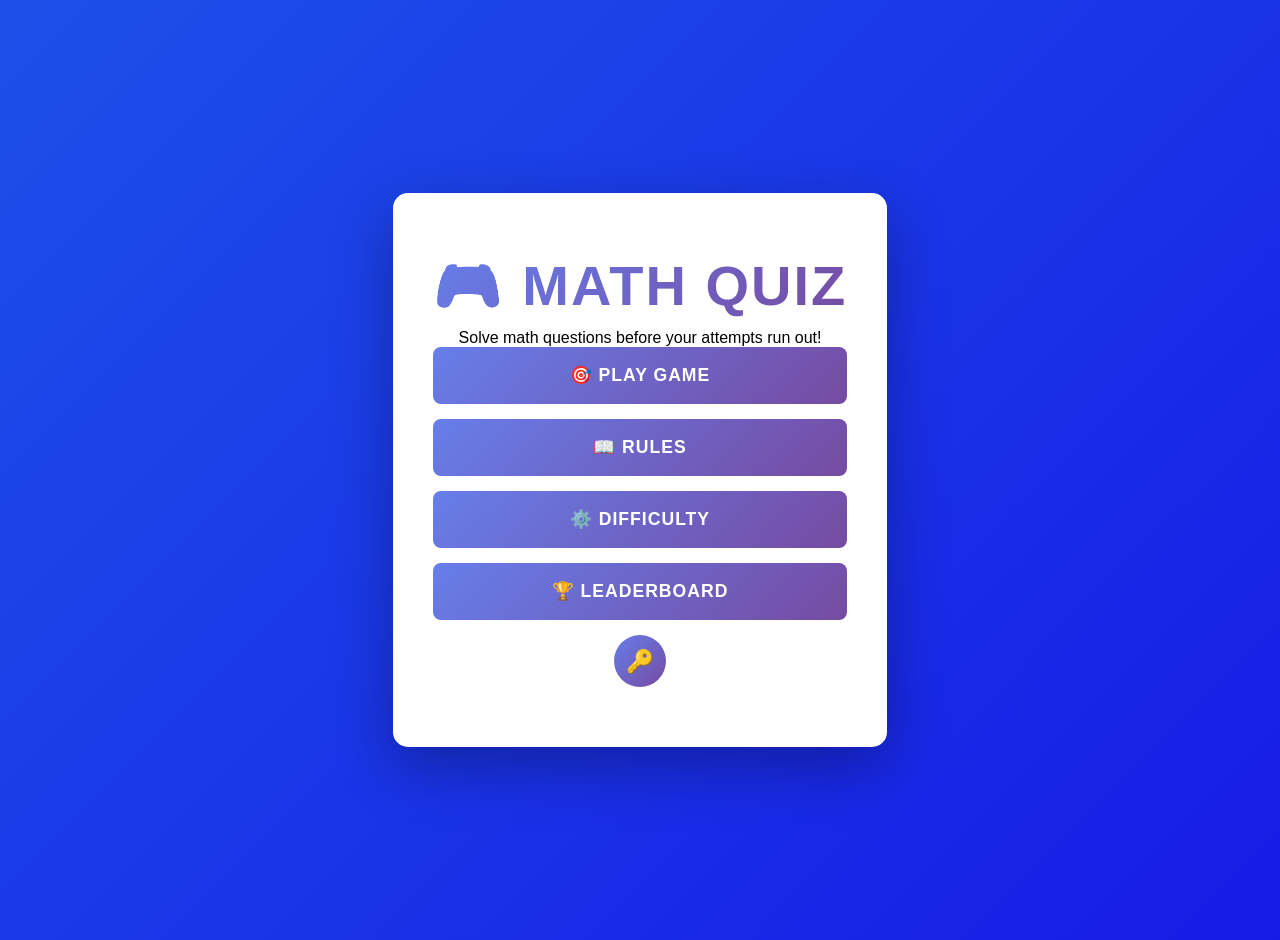
==== index.html @ 68b77ab8 "Add files via upload" ====
<!DOCTYPE html>
<html lang="en">
<head>
    <meta charset="UTF-8">
    <meta name="viewport" content="width=device-width, initial-scale=1.0">
    <title>Hangman Game</title>
    <link rel="stylesheet" href="style.css">
    <link rel="manifest" href="manifest.json">
    <meta name="theme-color" content="#764ba2">
    <link rel="icon" type="image/png" sizes="192x192" href="icon-192.png">
    <link rel="icon" type="image/png" sizes="512x512" href="icon-512.png">
    <script>
      if ('serviceWorker' in navigator) {
        window.addEventListener('load', function() {
          navigator.serviceWorker.register('service-worker.js');
        });
      }
    </script>
</head>
<body>
    <div class="container">
        <!-- Main Menu Screen -->
        <div class="menu-screen" id="menu-screen">
            <div class="menu-content">
                <h1 class="menu-title">🎮 MATH QUIZ</h1>
                <p class="menu-subtitle">Solve math questions before your attempts run out!</p>
                
                <div class="menu-buttons">
                    <button class="menu-btn" id="play-btn">🎯 Play Game</button>
                    <button class="menu-btn" id="rules-btn">📖 Rules</button>
                    <button class="menu-btn" id="difficulty-btn">⚙️ Difficulty</button>
                    <button class="menu-btn" id="leaderboard-btn">🏆 Leaderboard</button>
                    <button class="menu-btn admin-icon" id="admin-btn" onclick="window.open('admin.html','_blank')" title="Administrator">🔑</button>
                </div>
            </div>
        </div>

        <!-- Rules Modal -->
        <div class="modal" id="rules-modal">
            <div class="modal-content">
                <span class="close-btn" id="close-rules">&times;</span>
                <h2>How to Play</h2>
                <ul>
                    <li>Read the math question shown</li>
                    <li>Type your numeric answer and submit</li>
                    <li>You have limited attempts (difficulty-based)</li>
                    <li>Correct answer gives points and next question</li>
                    <li>Wrong answer cost an attempt</li>
                </ul>
            </div>
        </div>

        <!-- Difficulty Modal -->
        <div class="modal" id="difficulty-modal">
            <div class="modal-content">
                <span class="close-btn" id="close-difficulty">&times;</span>
                <h2>Select Difficulty</h2>
                <div class="difficulty-options">
                    <button class="difficulty-btn" data-difficulty="easy">Easy (6 wrong guesses)</button>
                    <button class="difficulty-btn active" data-difficulty="normal">Normal (6 wrong guesses)</button>
                    <button class="difficulty-btn" data-difficulty="hard">Hard (4 wrong guesses)</button>
                </div>
            </div>
        </div>

        <!-- Leaderboard Modal -->
        <div class="modal" id="leaderboard-modal">
            <div class="modal-content leaderboard-content">
                <span class="close-btn" id="close-leaderboard">&times;</span>
                <h2>🏆 Leaderboard</h2>
                <div class="leaderboard-filters">
                    <button class="leaderboard-filter-btn active" data-difficulty="all">All</button>
                    <button class="leaderboard-filter-btn" data-difficulty="easy">Easy</button>
                    <button class="leaderboard-filter-btn" data-difficulty="normal">Normal</button>
                    <button class="leaderboard-filter-btn" data-difficulty="hard">Hard</button>
                </div>
                <div class="leaderboard-table" id="leaderboard-table">
                    <div class="leaderboard-empty">No scores yet. Play a game to get on the leaderboard!</div>
                </div>
                <button class="menu-btn" id="clear-leaderboard-menu">🗑️ Clear My Name</button>
            </div>
        </div>

        <!-- Game Screen -->
        <div class="game-screen" id="game-screen" style="display: none;">
            <div class="game-content">
                <div class="top-controls">
                    <button class="back-btn" id="back-btn">← Back to Menu</button>
                    <button class="sound-btn" id="sound-btn" title="Toggle sound">🔊</button>
                </div>
                <h1>🎮 Math Quiz</h1>
                
                <div class="game-stats">
                    <div class="stat-item">
                        <span class="stat-label">⏱️ Time:</span>
                        <span class="stat-value" id="timer">30</span>
                    </div>
                    <div class="stat-item">
                        <span class="stat-label">⭐ Score:</span>
                        <span class="stat-value" id="score-display">0</span>
                    </div>
                </div>
                
                <div class="game-area">
                <div class="hangman-section">
                    <svg class="hangman-svg" viewBox="0 0 200 250" xmlns="http://www.w3.org/2000/svg">
                        <!-- Gallows base -->
                        <line x1="10" y1="230" x2="150" y2="230" stroke="#333" stroke-width="4"/>
                        <line x1="50" y1="230" x2="50" y2="20" stroke="#333" stroke-width="4"/>
                        <line x1="50" y1="20" x2="130" y2="20" stroke="#333" stroke-width="4"/>
                        <line x1="130" y1="20" x2="130" y2="50" stroke="#333" stroke-width="2"/>
                    </svg>
                    <div class="hangman-display">
                        <p>Attempts Left: <span id="wrong-count">0</span></p>
                    </div>
                </div>

                <div class="game-section">
                    <div class="question-display" id="question-display"></div>
                    <div class="answer-input" id="answer-input-section">
                        <input type="text" id="answer-input" placeholder="Type numeric answer" autocomplete="off" />
                        <button id="submit-answer">Submit</button>
                    </div>
                    <div class="word-display" id="word-display" style="display:none;">
                        <!-- Word will be displayed here -->
                    </div>

                    <div class="keyboard" id="keyboard">
                        <!-- Keyboard buttons will be generated here -->
                    </div>

                    <div class="game-status" id="game-status"></div>
                </div>
            </div>
        </div>

        <!-- Results Modal -->
        <div class="modal" id="results-modal">
            <div class="modal-content end-menu-content">
                <h2 id="result-title" class="end-title">🎮 GAME OVER</h2>
                
                <div class="result-stats">
                    <div class="result-stat">
                        <span class="result-label">Final Score</span>
                        <span class="result-value" id="final-score">0</span>
                    </div>
                    <div class="result-stat">
                        <span class="result-label">Time</span>
                        <span class="result-value" id="final-time">0:00</span>
                    </div>
                    <div class="result-stat">
                        <span class="result-label">Difficulty</span>
                        <span class="result-value" id="final-difficulty">Normal</span>
                    </div>
                </div>
                
                <div class="result-message" id="result-message"></div>
                
                <div class="name-input-section">
                    <label for="player-name">Enter your name:</label>
                    <input type="text" id="player-name" placeholder="Your name..." maxlength="20">
                </div>
                
                <div class="end-menu-buttons">
                    <button class="end-menu-btn continue-btn" id="results-continue" style="display: none;">➡️ Continue</button>
                    <button class="end-menu-btn play-again-btn" id="results-play-again">🔙 Back to Menu</button>
                </div>
            </div>
        </div>
    </div>

    <script src="script.js"></script>
</body>
</html>
---- style.css ----
* {
    margin: 0;
    padding: 0;
    box-sizing: border-box;
}

body {
    font-family: 'Segoe UI', Tahoma, Geneva, Verdana, sans-serif;
    background: linear-gradient(135deg, #1d50e9 0%, #171be6 100%);
    display: flex;
    justify-content: center;
    align-items: center;
    min-height: 100vh;
    padding: 20px;
}

.container {
    width: 100%;
    max-width: 900px;
    position: relative;
    display: flex;
    justify-content: center;
    align-items: center;
    min-height: 100vh;
}

.game-screen, .menu-screen {
    margin: auto;
}

/* Menu Screen Styles */
.menu-screen {
    background: white;
    border-radius: 15px;
    padding: 60px 40px;
    box-shadow: 0 20px 60px rgba(0, 0, 0, 0.3);
    text-align: center;
    animation: slideIn 0.5s ease-out;
}

.menu-content {
    max-width: 500px;
    margin: 0 auto;
}

.menu-title {
    font-size: 3.5em;
    background: linear-gradient(135deg, #667eea 0%, #764ba2 100%);
    -webkit-background-clip: text;
    -webkit-text-fill-color: transparent;
    background-clip: text;
    margin-bottom: 10px;
    letter-spacing: 2px;
}

.admin-panel-title {
    background: none;
    color: #ff8b00;
    text-shadow: 0 1px 3px rgba(0, 0, 0, 0.35);
}

.admin-panel-card, .admin-login-card {
    background: #ffffff;
    border-radius: 14px;
    padding: 24px;
    box-shadow: 0 18px 36px rgba(16, 35, 96, 0.12);
    border: 1px solid #e6ecff;
    width: 100%;
    max-width: 720px;
    margin: 18px auto;
}

.admin-body {
    min-height: 100vh;
    display: flex;
    justify-content: center;
    align-items: center;
    background: linear-gradient(135deg, #1d50e9 0%, #171be6 100%);
}

.admin-container {
    width: 100%;
    max-width: 900px;
    display: flex;
    flex-direction: column;
    align-items: center;
    justify-content: center;
}

.admin-input {
    border: 1px solid #cbd7ff;
    border-radius: 10px;
    padding: 12px 14px;
    font-size: 1rem;
    background: #f7faff;
}

.admin-input::placeholder {
    color: #1a73e8; /* change placeholder color for admin password prompt */
    opacity: 1;
}

.admin-select {
    border: 1px solid #cbd7ff;
    border-radius: 8px;
    background: white;
    padding: 10px;
    color: #333;
}

.admin-label {
    font-weight: 700;
    color: #34426e;
}

.admin-list {
    margin-top: 14px;
    list-style: none;
    padding: 0;
    display: grid;
    gap: 10px;
}

.admin-list li {
    padding: 10px 14px;
    border: 1px solid #dbe5ff;
    border-radius: 10px;
    background: #f8fbff;
    color: #22315f;
    font-weight: 600;
}

.question-card {
    display: flex;
    flex-direction: column;
    gap: 8px;
}

.question-header {
    display: flex;
    justify-content: space-between;
    align-items: center;
    font-size: 0.98rem;
    color: #1f3e8b;
}

.question-role {
    font-weight: 700;
    margin-right: 8px;
}

.answer-row {
    font-size: 0.96rem;
    color: #2a396d;
}

.difficulty-badge {
    background: #1a73e8;
    color: #fff;
    font-size: 0.75rem;
    padding: 2px 8px;
    border-radius: 10px;
    font-weight: 700;
    text-transform: uppercase;
}


.menu-btn-primary {
    background: linear-gradient(135deg, #4bb5f7 0%, #3a86f9 100%);
    color: white;
}

.menu-btn-secondary {
    background: linear-gradient(135deg, #ff9c78 0%, #ff5f6d 100%);
    color: white;
}

.error-text {
    color: #e74c3c;
    margin-top: 8px;
    display: none;
}

@media (max-width: 768px) {
    .game-area {
        grid-template-columns: 1fr;
        gap: 30px;
    }

    font-size: 1.2em;
    color: #666;
    margin-bottom: 40px;
    font-weight: 500;
}

.keyboard {
    display: grid;
    grid-template-columns: repeat(3, minmax(0, 1fr));
    gap: 8px;
    margin-top: 14px;
}

.keyboard-btn {
    padding: 14px 0;
    border: 1px solid #507ef8;
    background: #4f75ff;
    color: #fff;
    font-size: 1.1rem;
    font-weight: 700;
    border-radius: 10px;
    cursor: pointer;
    transition: all 0.2s ease;
}

.keyboard-btn:hover {
    background: #3b6df5;
    transform: translateY(-1px);
}

.keyboard-submit-btn {
    grid-column: span 3;
    background: linear-gradient(135deg, #ff9f43, #ff6b6b);
}

.menu-buttons {
    display: flex;
    flex-direction: column;
    gap: 15px;
}

.menu-btn {
    padding: 18px 30px;
    font-size: 1.1em;
    background: linear-gradient(135deg, #667eea 0%, #764ba2 100%);
    color: white;
    border: none;
    border-radius: 8px;
    cursor: pointer;
    font-weight: 600;
    transition: all 0.3s ease;
    text-transform: uppercase;
    letter-spacing: 1px;
}

.menu-btn.admin-icon {
    width: 52px;
    height: 52px;
    padding: 0;
    font-size: 1.4rem;
    text-transform: none;
    display: flex;
    align-items: center;
    justify-content: center;
    border-radius: 50%;
    margin: 0 auto;
}

.menu-btn.admin-icon:hover {
    transform: translateY(-3px) scale(1.04);
    box-shadow: 0 10px 20px rgba(102, 126, 234, 0.5);
}

.menu-btn:hover {
    transform: translateY(-3px);
    box-shadow: 0 10px 25px rgba(102, 126, 234, 0.4);
}

.menu-btn:active {
    transform: translateY(-1px);
}

/* Modal Styles */
.modal {
    display: none;
    position: fixed;
    z-index: 1000;
    left: 0;
    top: 0;
    width: 100%;
    height: 100%;
    background-color: rgba(0, 0, 0, 0.5);
    animation: fadeIn 0.3s ease;
}

.modal.show {
    display: flex;
    justify-content: center;
    align-items: center;
}

.modal-content {
    background-color: white;
    padding: 40px;
    border-radius: 15px;
    box-shadow: 0 20px 60px rgba(0, 0, 0, 0.3);
    max-width: 500px;
    width: 90%;
    position: relative;
    max-height: 80vh;
    overflow-y: auto;
    animation: slideUp 0.3s ease-out;
}

.modal-content h2 {
    color: #333;
    margin-bottom: 25px;
    font-size: 1.8em;
}

.modal-content ul {
    list-style: none;
    color: #555;
    line-height: 1.8;
}

.modal-content li {
    padding: 10px 0;
    padding-left: 30px;
    position: relative;
    font-size: 1.05em;
}

.modal-content li:before {
    content: "✓";
    position: absolute;
    left: 0;
    color: #667eea;
    font-weight: bold;
    font-size: 1.2em;
}

.close-btn {
    position: absolute;
    right: 20px;
    top: 20px;
    font-size: 2em;
    font-weight: bold;
    color: #999;
    cursor: pointer;
    transition: color 0.2s;
}

.close-btn:hover {
    color: #333;
}

.difficulty-options {
    display: flex;
    flex-direction: column;
    gap: 15px;
    margin-top: 20px;
}

.difficulty-btn {
    padding: 15px 20px;
    font-size: 1em;
    background: #f0f0f0;
    color: #333;
    border: 2px solid #ddd;
    border-radius: 8px;
    cursor: pointer;
    font-weight: 600;
    transition: all 0.3s ease;
}

.difficulty-btn:hover {
    border-color: #667eea;
    background: #f5f7ff;
}

.difficulty-btn.active {
    background: linear-gradient(135deg, #667eea 0%, #764ba2 100%);
    color: white;
    border-color: #667eea;
}

/* Game Screen Styles */
.game-screen {
    background: white;
    border-radius: 15px;
    padding: 40px;
    box-shadow: 0 20px 60px rgba(0, 0, 0, 0.3);
    animation: slideIn 0.5s ease-out;
}

.top-controls {
    display: flex;
    justify-content: space-between;
    align-items: center;
    margin-bottom: 20px;
}

.back-btn {
    background: #ccc;
    color: #333;
    border: none;
    padding: 10px 20px;
    border-radius: 5px;
    cursor: pointer;
    font-weight: 600;
    transition: all 0.3s ease;
}

.back-btn:hover {
    background: #999;
    color: white;
}

.sound-btn {
    background: #667eea;
    color: white;
    border: none;
    padding: 10px 15px;
    border-radius: 5px;
    cursor: pointer;
    font-size: 1.2em;
    transition: all 0.3s ease;
    min-width: 45px;
}

.sound-btn:hover {
    background: #764ba2;
    transform: scale(1.1);
}

.sound-btn.muted {
    background: #e74c3c;
    opacity: 0.7;
}

.game-content {
    width: 100%;
}

h1 {
    text-align: center;
    color: #333;
    margin-bottom: 20px;
    font-size: 2.5em;
}

.game-stats {
    display: flex;
    justify-content: center;
    gap: 40px;
    margin-bottom: 25px;
    padding: 15px;
    background: #f0f4ff;
    border-radius: 8px;
}

.stat-item {
    display: flex;
    align-items: center;
    gap: 10px;
    font-weight: 600;
}

.stat-label {
    color: #667eea;
    font-size: 1.1em;
}

.stat-value {
    color: #333;
    font-size: 1.5em;
    font-weight: bold;
    min-width: 60px;
    transition: color 0.2s ease;
}

#timer {
    color: #27ae60;
}

.game-area {
    display: grid;
    grid-template-columns: 1fr;
    gap: 30px;
    margin-bottom: 30px;
    justify-items: center;
}

.hangman-section {
    display: none !important;
}

.hangman-section {
    display: none;
    flex-direction: column;
    align-items: center;
    justify-content: center;
}

.hangman-svg {
    width: 200px;
    height: 250px;
    border: 2px solid #ddd;
    border-radius: 10px;
    padding: 10px;
    background: #f9f9f9;
}

.hangman-display {
    margin-top: 20px;
    text-align: center;
}

.hangman-display p {
    font-size: 1.2em;
    color: #333;
    font-weight: 600;
}

#wrong-count {
    color: #e74c3c;
    font-weight: bold;
    font-size: 1.3em;
}

.game-section {
    display: flex;
    flex-direction: column;
    justify-content: flex-start;
}

.word-display {
    display: flex;
    flex-wrap: wrap;
    gap: 0;
    justify-content: center;
    margin-bottom: 30px;
    min-height: 60px;
    align-items: center;
}

.letter {
    display: inline-flex;
    justify-content: center;
    align-items: center;
    width: 40px;
    height: 50px;
    background: #667eea;
    color: white;
    font-size: 1.5em;
    font-weight: bold;
    border: 2px solid #555;
    border-radius: 5px;
    min-width: 40px;
}

.letter.hidden {
    background: #ddd;
    color: #999;
    border-color: #999;
}

.hint-section {
    margin-bottom: 25px;
    padding: 15px;
    background: #f0f4ff;
    border-left: 4px solid #667eea;
    border-radius: 5px;
}

.hint-section p {
    font-size: 1em;
    color: #333;
}

#hint-text {
    font-weight: 600;
    color: #667eea;
}

.question-display {
    text-align: center;
    font-size: 2.4em;
    font-weight: 800;
    color: #1b2f5a;
    padding: 30px 20px;
    background: linear-gradient(135deg, #f2f9ff 0%, #dfeaef 100%);
    border: 2px solid #d9e8ff;
    border-radius: 16px;
    margin-bottom: 25px;
    box-shadow: 0 10px 20px rgba(46, 106, 223, 0.2);
    min-height: 100px;
    display: flex;
    align-items: center;
    justify-content: center;
    text-align: center;
    line-height: 1.2;
}

.answer-input {
    display: flex;
    gap: 10px;
    justify-content: center;
    margin-bottom: 20px;
}

.answer-input input {
    width: 180px;
    padding: 12px 14px;
    font-size: 1.05em;
    border: 2px solid #99c0ff;
    border-radius: 10px;
    outline: none;
    box-shadow: inset 0 2px 8px rgba(24, 40, 92, 0.08);
    transition: border-color 0.25s ease, box-shadow 0.25s ease;
}

.answer-input input:focus {
    border-color: #667eea;
    box-shadow: 0 0 8px rgba(102, 126, 234, 0.3);
}

.answer-input button {
    padding: 12px 22px;
    font-size: 1.02em;
    font-weight: 700;
    background: linear-gradient(135deg, #4cb5f5 0%, #4a8ee8 100%);
    color: white;
    border: none;
    border-radius: 10px;
    cursor: pointer;
    box-shadow: 0 6px 16px rgba(75, 152, 228, 0.35);
    transition: transform 0.2s ease, box-shadow 0.2s ease;
}

.answer-input button:hover {
    transform: translateY(-2px);
    box-shadow: 0 10px 20px rgba(75, 152, 228, 0.45);
}

.answer-input button:active {
    transform: translateY(0);
    box-shadow: 0 5px 12px rgba(75, 152, 228, 0.3);
}

.keyboard {
    display: grid;
    grid-template-columns: repeat(auto-fit, minmax(35px, 1fr));
    gap: 8px;
    margin-bottom: 25px;
    max-width: 100%;
}

.key-btn {
    padding: 8px;
    background: #667eea;
    color: white;
    border: none;
    border-radius: 5px;
    cursor: pointer;
    font-weight: 600;
    font-size: 0.9em;
    transition: all 0.2s ease;
}

.key-btn:hover:not(:disabled) {
    background: #764ba2;
    transform: scale(1.05);
}

.key-btn:disabled {
    background: #ccc;
    color: #666;
    cursor: not-allowed;
    opacity: 0.6;
}

.game-status {
    text-align: center;
    font-size: 1.5em;
    font-weight: bold;
    margin-bottom: 20px;
    min-height: 30px;
}

.status-win {
    color: #27ae60;
}

.status-lose {
    color: #e74c3c;
}

.btn {
    padding: 12px 30px;
    font-size: 1em;
    border: none;
    border-radius: 8px;
    cursor: pointer;
    font-weight: 600;
    transition: all 0.3s ease;
}

.btn-restart {
    background: #667eea;
    color: white;
    width: 100%;
    margin-top: 20px;
}

.btn-restart:hover {
    background: #764ba2;
    transform: translateY(-2px);
    box-shadow: 0 5px 15px rgba(102, 126, 234, 0.4);
}

.game-footer {
    margin-top: 25px;
}

/* Results Modal Styles */
.results-content {
    text-align: center;
}

.end-menu-content {
    text-align: center;
    max-width: 500px;
}

.end-title {
    font-size: 3em;
    margin-bottom: 40px;
    text-shadow: 2px 2px 4px rgba(0,0,0,0.1);
    animation: slideDown 0.5s ease-out;
}

@keyframes slideDown {
    from {
        opacity: 0;
        transform: translateY(-30px);
    }
    to {
        opacity: 1;
        transform: translateY(0);
    }
}

.results-content h2 {
    margin-bottom: 30px;
    font-size: 2em;
}

.result-stats {
    display: grid;
    grid-template-columns: repeat(3, 1fr);
    gap: 20px;
    margin-bottom: 30px;
}

.result-stat {
    background: #f9f9f9;
    padding: 20px;
    border-radius: 8px;
    border: 2px solid #e0e0e0;
}

.result-label {
    display: block;
    color: #666;
    font-size: 0.95em;
    margin-bottom: 8px;
    text-transform: uppercase;
    letter-spacing: 1px;
}

.result-value {
    display: block;
    color: #667eea;
    font-size: 2em;
    font-weight: bold;
}

.result-message {
    background: linear-gradient(135deg, #667eea 0%, #764ba2 100%);
    color: white;
    padding: 20px;
    border-radius: 8px;
    margin-bottom: 25px;
    font-size: 1.2em;
    font-weight: 600;
    min-height: 40px;
    display: flex;
    align-items: center;
    justify-content: center;
}

.result-message.timeout {
    background: linear-gradient(135deg, #f39c12 0%, #e74c3c 100%);
}

/* Leaderboard Styles */
.leaderboard-content {
    max-width: 600px;
    max-height: 70vh;
    overflow-y: auto;
}

.leaderboard-content h2 {
    text-align: center;
    font-size: 2em;
    margin-bottom: 25px;
}

.leaderboard-filters {
    display: flex;
    gap: 10px;
    justify-content: center;
    margin-bottom: 20px;
    flex-wrap: wrap;
}

.leaderboard-filter-btn {
    padding: 8px 16px;
    border: 2px solid #667eea;
    background: white;
    color: #667eea;
    border-radius: 20px;
    cursor: pointer;
    font-weight: 600;
    transition: all 0.3s ease;
}

.leaderboard-filter-btn:hover {
    background: #667eea;
    color: white;
}

.leaderboard-filter-btn.active {
    background: linear-gradient(135deg, #667eea 0%, #764ba2 100%);
    color: white;
    border-color: #764ba2;
}

.leaderboard-table {
    margin-bottom: 25px;
}

.leaderboard-row {
    display: grid;
    grid-template-columns: 50px 1fr 80px 100px 80px;
    gap: 15px;
    padding: 12px;
    background: #f9f9f9;
    border-radius: 5px;
    margin-bottom: 8px;
    align-items: center;
    font-weight: 500;
}

.leaderboard-row.header {
    background: linear-gradient(135deg, #667eea 0%, #764ba2 100%);
    color: white;
    font-weight: 600;
    margin-bottom: 15px;
}

.leaderboard-rank {
    text-align: center;
    font-weight: bold;
    min-width: 40px;
}

.leaderboard-rank.first {
    font-size: 1.3em;
}

.leaderboard-name {
    overflow: hidden;
    text-overflow: ellipsis;
    white-space: nowrap;
}

.leaderboard-score {
    text-align: center;
    color: #667eea;
    font-weight: bold;
}

.leaderboard-difficulty {
    text-align: center;
    font-size: 0.9em;
    color: #666;
}

.leaderboard-date {
    text-align: center;
    font-size: 0.85em;
    color: #999;
}

.leaderboard-empty {
    text-align: center;
    padding: 40px 20px;
    color: #999;
    font-size: 1.1em;
}

.name-input-section {
    background: #f0f4ff;
    padding: 15px;
    border-radius: 8px;
    margin-bottom: 20px;
}

.name-input-section label {
    display: block;
    margin-bottom: 8px;
    font-weight: 600;
    color: #333;
}

.name-input-section input {
    width: 100%;
    padding: 10px;
    border: 2px solid #667eea;
    border-radius: 5px;
    font-size: 1em;
    font-family: inherit;
    box-sizing: border-box;
}

.name-input-section input:focus {
    outline: none;
    border-color: #764ba2;
    box-shadow: 0 0 5px rgba(102, 126, 234, 0.3);
}

.results-buttons {
    display: flex;
    gap: 15px;
    justify-content: center;
    flex-wrap: wrap;
}

.results-buttons .menu-btn {
    flex: 1;
    min-width: 150px;
    max-width: 200px;
}

.end-menu-buttons {
    display: flex;
    gap: 20px;
    justify-content: center;
    flex-wrap: wrap;
    margin-top: 40px;
}

.end-menu-btn {
    padding: 16px 32px;
    font-size: 1.2em;
    font-weight: 700;
    border: none;
    border-radius: 10px;
    cursor: pointer;
    transition: all 0.3s ease;
    text-transform: uppercase;
    letter-spacing: 1px;
    min-width: 180px;
    box-shadow: 0 4px 15px rgba(0,0,0,0.2);
}

.play-again-btn {
    background: linear-gradient(135deg, #667eea 0%, #764ba2 100%);
    color: white;
}

.play-again-btn:hover {
    transform: translateY(-2px);
    box-shadow: 0 6px 20px rgba(102, 126, 234, 0.4);
}

.continue-btn {
    background: linear-gradient(135deg, #4CAF50 0%, #45a049 100%);
    color: white;
}

.continue-btn:hover {
    transform: translateY(-2px);
    box-shadow: 0 6px 20px rgba(76, 175, 80, 0.4);
}

.back-menu-btn {
    background: linear-gradient(135deg, #f093fb 0%, #f5576c 100%);
    color: white;
}

.back-menu-btn:hover {
    transform: translateY(-2px);
    box-shadow: 0 6px 20px rgba(245, 87, 108, 0.4);
}

.end-menu-btn:active {
    transform: translateY(0);
}

/* Animations */
@keyframes slideIn {
    from {
        opacity: 0;
        transform: translateY(20px);
    }
    to {
        opacity: 1;
        transform: translateY(0);
    }
}

@keyframes slideUp {
    from {
        opacity: 0;
        transform: translateY(50px);
    }
    to {
        opacity: 1;
        transform: translateY(0);
    }
}

@keyframes fadeIn {
    from {
        opacity: 0;
    }
    to {
        opacity: 1;
    }
}

@media (max-width: 768px) {
    .game-area {
        grid-template-columns: 1fr;
        gap: 18px;
    }

    h1 {
        font-size: 1.8em;
    }

    .game-content {
        padding: 12px;
    }

    .stat-item {
        gap: 4px;
    }

    .game-stats {
        flex-direction: column;
        align-items: center;
        gap: 10px;
    }

    .question-display {
        font-size: 1.8em;
        min-height: 110px;
        padding: 18px 12px;
    }

    .answer-input {
        flex-direction: column;
        gap: 8px;
    }

    .answer-input input {
        width: 100%;
    }

    .answer-input button {
        width: 100%;
    }

    .keyboard {
        grid-template-columns: repeat(auto-fit, minmax(34px, 1fr));
    }

    .menu-title {
        font-size: 2.2em;
    }

    .menu-btn {
        padding: 12px 16px;
        font-size: 0.95em;
    }

    .admin-panel-card,
    .admin-login-card,
    .menu-screen,
    .game-screen {
        margin: 12px;
        width: auto;
    }

    .result-stats {
        grid-template-columns: 1fr;
    }
}
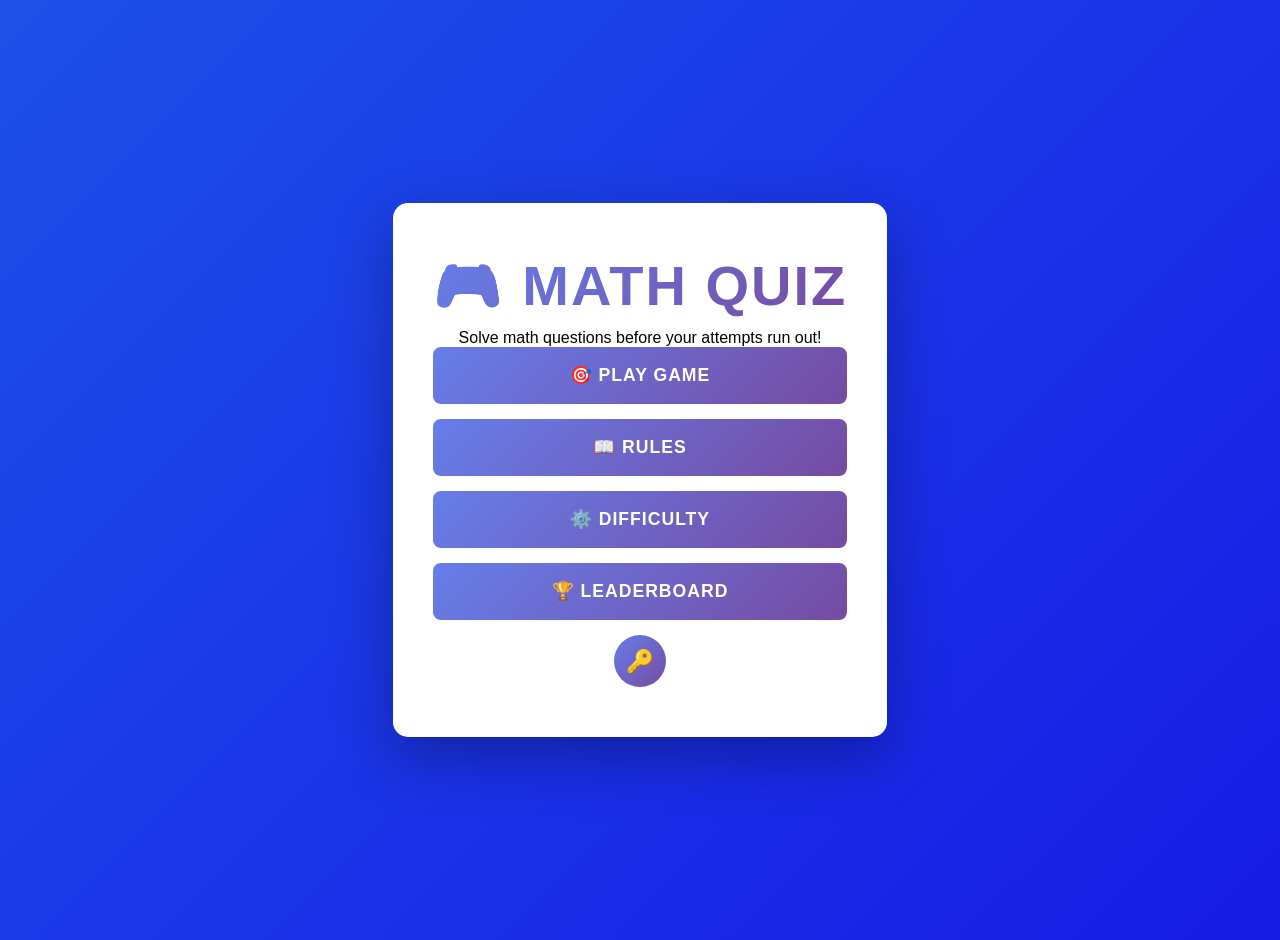
==== commit 8911ebca: "Add files via upload" ====
--- a/index.html
+++ b/index.html
@@ -3,7 +3,7 @@
 <head>
     <meta charset="UTF-8">
     <meta name="viewport" content="width=device-width, initial-scale=1.0">
-    <title>Hangman Game</title>
+    <title>MATH GAME</title>
     <link rel="stylesheet" href="style.css">
     <link rel="manifest" href="manifest.json">
     <meta name="theme-color" content="#764ba2">
@@ -92,6 +92,10 @@
                 
                 <div class="game-stats">
                     <div class="stat-item">
+                        <span class="stat-label">📍 Level:</span>
+                        <span class="stat-value" id="level-display">1</span>
+                    </div>
+                    <div class="stat-item">
                         <span class="stat-label">⏱️ Time:</span>
                         <span class="stat-value" id="timer">30</span>
                     </div>
@@ -118,15 +122,11 @@
                 <div class="game-section">
                     <div class="question-display" id="question-display"></div>
                     <div class="answer-input" id="answer-input-section">
-                        <input type="text" id="answer-input" placeholder="Type numeric answer" autocomplete="off" />
+                        <input type="text" id="answer-input" placeholder="Type your answer" autocomplete="off" />
                         <button id="submit-answer">Submit</button>
                     </div>
                     <div class="word-display" id="word-display" style="display:none;">
                         <!-- Word will be displayed here -->
-                    </div>
-
-                    <div class="keyboard" id="keyboard">
-                        <!-- Keyboard buttons will be generated here -->
                     </div>
 
                     <div class="game-status" id="game-status"></div>
@@ -169,6 +169,7 @@
         </div>
     </div>
 
+    <script src="scoring-config.js"></script>
     <script src="script.js"></script>
 </body>
 </html>
--- a/style.css
+++ b/style.css
@@ -22,6 +22,7 @@
     justify-content: center;
     align-items: center;
     min-height: 100vh;
+    margin: 0 auto;
 }
 
 .game-screen, .menu-screen {
@@ -32,15 +33,18 @@
 .menu-screen {
     background: white;
     border-radius: 15px;
-    padding: 60px 40px;
+    padding: 50px 40px;
     box-shadow: 0 20px 60px rgba(0, 0, 0, 0.3);
     text-align: center;
     animation: slideIn 0.5s ease-out;
+    max-height: 100vh;
+    overflow-y: auto;
 }
 
 .menu-content {
-    max-width: 500px;
+    max-width: 100%;
     margin: 0 auto;
+    width: 100%;
 }
 
 .menu-title {
@@ -54,9 +58,13 @@
 }
 
 .admin-panel-title {
-    background: none;
-    color: #ff8b00;
-    text-shadow: 0 1px 3px rgba(0, 0, 0, 0.35);
+    background: none !important;
+    color: black !important;
+    font-weight: bold;
+    font-size: 2.2em;
+    -webkit-background-clip: unset !important;
+    -webkit-text-fill-color: black !important;
+    background-clip: unset !important;
 }
 
 .admin-panel-card, .admin-login-card {
@@ -96,7 +104,7 @@
 }
 
 .admin-input::placeholder {
-    color: #1a73e8; /* change placeholder color for admin password prompt */
+    color: black;
     opacity: 1;
 }
 
@@ -290,7 +298,7 @@
 
 .modal-content {
     background-color: white;
-    padding: 40px;
+    padding: 35px;
     border-radius: 15px;
     box-shadow: 0 20px 60px rgba(0, 0, 0, 0.3);
     max-width: 500px;
@@ -378,27 +386,32 @@
 .game-screen {
     background: white;
     border-radius: 15px;
-    padding: 40px;
+    padding: 30px;
     box-shadow: 0 20px 60px rgba(0, 0, 0, 0.3);
     animation: slideIn 0.5s ease-out;
+    max-height: 100vh;
+    overflow-y: auto;
 }
 
 .top-controls {
     display: flex;
     justify-content: space-between;
     align-items: center;
-    margin-bottom: 20px;
+    margin-bottom: 15px;
+    gap: 10px;
 }
 
 .back-btn {
     background: #ccc;
     color: #333;
     border: none;
-    padding: 10px 20px;
+    padding: 8px 15px;
     border-radius: 5px;
     cursor: pointer;
     font-weight: 600;
     transition: all 0.3s ease;
+    font-size: 0.9em;
+    white-space: nowrap;
 }
 
 .back-btn:hover {
@@ -410,12 +423,16 @@
     background: #667eea;
     color: white;
     border: none;
-    padding: 10px 15px;
+    padding: 8px 12px;
     border-radius: 5px;
     cursor: pointer;
-    font-size: 1.2em;
+    font-size: 1.1em;
     transition: all 0.3s ease;
-    min-width: 45px;
+    min-width: 38px;
+    height: 38px;
+    display: flex;
+    align-items: center;
+    justify-content: center;
 }
 
 .sound-btn:hover {
@@ -430,21 +447,24 @@
 
 .game-content {
     width: 100%;
+    display: flex;
+    flex-direction: column;
+    max-width: 100%;
 }
 
 h1 {
     text-align: center;
     color: #333;
+    margin-bottom: 15px;
+    font-size: 2.2em;
+}
+
+.game-stats {
+    display: flex;
+    justify-content: center;
+    gap: 25px;
     margin-bottom: 20px;
-    font-size: 2.5em;
-}
-
-.game-stats {
-    display: flex;
-    justify-content: center;
-    gap: 40px;
-    margin-bottom: 25px;
-    padding: 15px;
+    padding: 12px 10px;
     background: #f0f4ff;
     border-radius: 8px;
 }
@@ -458,14 +478,14 @@
 
 .stat-label {
     color: #667eea;
-    font-size: 1.1em;
+    font-size: 1em;
 }
 
 .stat-value {
     color: #333;
-    font-size: 1.5em;
+    font-size: 1.3em;
     font-weight: bold;
-    min-width: 60px;
+    min-width: 50px;
     transition: color 0.2s ease;
 }
 
@@ -575,21 +595,22 @@
 
 .question-display {
     text-align: center;
-    font-size: 2.4em;
+    font-size: 2em;
     font-weight: 800;
     color: #1b2f5a;
-    padding: 30px 20px;
+    padding: 20px 15px;
     background: linear-gradient(135deg, #f2f9ff 0%, #dfeaef 100%);
     border: 2px solid #d9e8ff;
-    border-radius: 16px;
-    margin-bottom: 25px;
+    border-radius: 12px;
+    margin-bottom: 20px;
     box-shadow: 0 10px 20px rgba(46, 106, 223, 0.2);
-    min-height: 100px;
+    min-height: 90px;
     display: flex;
     align-items: center;
     justify-content: center;
     text-align: center;
     line-height: 1.2;
+    word-wrap: break-word;
 }
 
 .answer-input {
@@ -600,11 +621,11 @@
 }
 
 .answer-input input {
-    width: 180px;
-    padding: 12px 14px;
-    font-size: 1.05em;
+    width: 200px;
+    padding: 11px 12px;
+    font-size: 1em;
     border: 2px solid #99c0ff;
-    border-radius: 10px;
+    border-radius: 8px;
     outline: none;
     box-shadow: inset 0 2px 8px rgba(24, 40, 92, 0.08);
     transition: border-color 0.25s ease, box-shadow 0.25s ease;
@@ -616,13 +637,13 @@
 }
 
 .answer-input button {
-    padding: 12px 22px;
-    font-size: 1.02em;
+    padding: 11px 20px;
+    font-size: 0.95em;
     font-weight: 700;
     background: linear-gradient(135deg, #4cb5f5 0%, #4a8ee8 100%);
     color: white;
     border: none;
-    border-radius: 10px;
+    border-radius: 8px;
     cursor: pointer;
     box-shadow: 0 6px 16px rgba(75, 152, 228, 0.35);
     transition: transform 0.2s ease, box-shadow 0.2s ease;
@@ -796,7 +817,7 @@
 
 /* Leaderboard Styles */
 .leaderboard-content {
-    max-width: 600px;
+    max-width: 100%;
     max-height: 70vh;
     overflow-y: auto;
 }
@@ -1033,54 +1054,108 @@
 }
 
 @media (max-width: 768px) {
+    body {
+        padding: 8px;
+    }
+
+    .container {
+        min-height: auto;
+    }
+
+    .game-screen {
+        padding: 16px;
+        border-radius: 10px;
+        max-height: calc(100vh - 16px);
+    }
+
+    .menu-screen {
+        padding: 30px 20px;
+        margin: 10px;
+    }
+
     .game-area {
         grid-template-columns: 1fr;
-        gap: 18px;
+        gap: 12px;
     }
 
     h1 {
-        font-size: 1.8em;
+        font-size: 1.6em;
+        margin-bottom: 12px;
     }
 
     .game-content {
-        padding: 12px;
+        padding: 0;
     }
 
     .stat-item {
-        gap: 4px;
+        gap: 3px;
     }
 
     .game-stats {
-        flex-direction: column;
+        flex-direction: row;
         align-items: center;
-        gap: 10px;
+        gap: 12px;
+        padding: 10px 8px;
+        justify-content: space-around;
+    }
+
+    .stat-label {
+        font-size: 0.9em;
+    }
+
+    .stat-value {
+        font-size: 1.2em;
+        min-width: 45px;
     }
 
     .question-display {
-        font-size: 1.8em;
-        min-height: 110px;
-        padding: 18px 12px;
+        font-size: 1.5em;
+        min-height: 80px;
+        padding: 15px 12px;
+        margin-bottom: 15px;
     }
 
     .answer-input {
         flex-direction: column;
         gap: 8px;
+        margin-bottom: 15px;
     }
 
     .answer-input input {
         width: 100%;
+        font-size: 16px;
+        padding: 10px 10px;
     }
 
     .answer-input button {
         width: 100%;
-    }
-
-    .keyboard {
-        grid-template-columns: repeat(auto-fit, minmax(34px, 1fr));
+        padding: 12px 10px;
+    }
+
+    .hangman-display p {
+        font-size: 1em;
+    }
+
+    #wrong-count {
+        font-size: 1.1em;
+    }
+
+    .game-status {
+        font-size: 1.1em;
+        margin-bottom: 15px;
+    }
+
+    .top-controls {
+        margin-bottom: 10px;
     }
 
     .menu-title {
-        font-size: 2.2em;
+        font-size: 2em;
+    }
+
+    .menu-subtitle {
+        font-size: 1em;
+        margin-bottom: 25px;
     }
 
     .menu-btn {
@@ -1090,13 +1165,187 @@
 
     .admin-panel-card,
     .admin-login-card,
-    .menu-screen,
-    .game-screen {
-        margin: 12px;
-        width: auto;
+    .menu-screen {
+        margin: 10px;
+        width: calc(100% - 20px);
+        padding: 20px;
+        border-radius: 12px;
+    }
+
+    .modal-content {
+        width: 95%;
+        padding: 25px;
+        border-radius: 12px;
+        max-height: 85vh;
+    }
+
+    .modal-content h2 {
+        font-size: 1.5em;
+        margin-bottom: 20px;
     }
 
     .result-stats {
         grid-template-columns: 1fr;
-    }
-}
+        gap: 15px;
+    }
+
+    .end-menu-buttons {
+        flex-direction: column;
+        gap: 12px;
+        margin-top: 25px;
+    }
+
+    .end-menu-btn {
+        width: 100%;
+        min-width: 100%;
+        padding: 14px 16px;
+        font-size: 1em;
+    }
+
+    .leaderboard-row {
+        grid-template-columns: 40px 1fr 60px 80px 60px;
+        gap: 8px;
+        padding: 10px;
+        font-size: 0.9em;
+    }
+
+    .leaderboard-filters {
+        gap: 6px;
+    }
+
+    .leaderboard-filter-btn {
+        padding: 6px 12px;
+        font-size: 0.85em;
+    }
+}
+
+@media (max-width: 480px) {
+    .game-screen {
+        padding: 12px;
+    }
+
+    .menu-screen {
+        padding: 20px 15px;
+    }
+
+    h1 {
+        font-size: 1.4em;
+        margin-bottom: 10px;
+    }
+
+    .menu-title {
+        font-size: 1.6em;
+    }
+
+    .menu-subtitle {
+        font-size: 0.9em;
+    }
+
+    .game-stats {
+        gap: 10px;
+        padding: 8px 6px;
+    }
+
+    .stat-label {
+        font-size: 0.85em;
+    }
+
+    .stat-value {
+        font-size: 1.1em;
+        min-width: 40px;
+    }
+
+    .question-display {
+        font-size: 1.3em;
+        min-height: 75px;
+        padding: 12px 10px;
+        margin-bottom: 12px;
+    }
+
+    .answer-input {
+        gap: 6px;
+        margin-bottom: 12px;
+    }
+
+    .answer-input input {
+        padding: 9px 8px;
+        font-size: 15px;
+    }
+
+    .answer-input button {
+        padding: 10px 8px;
+        font-size: 0.9em;
+    }
+
+    .top-controls {
+        gap: 8px;
+        margin-bottom: 8px;
+    }
+
+    .back-btn {
+        padding: 7px 12px;
+        font-size: 0.85em;
+    }
+
+    .sound-btn {
+        padding: 7px 10px;
+        min-width: 35px;
+        height: 35px;
+    }
+
+    .game-status {
+        font-size: 1em;
+        margin-bottom: 12px;
+    }
+
+    .end-menu-btn {
+        padding: 12px 14px;
+        font-size: 0.95em;
+    }
+
+    .menu-btn {
+        padding: 11px 14px;
+        font-size: 0.9em;
+    }
+
+    .modal-content {
+        padding: 20px;
+        width: 98%;
+    }
+
+    .modal-content h2 {
+        font-size: 1.3em;
+        margin-bottom: 15px;
+    }
+
+    .modal-content li {
+        padding: 8px 0;
+        padding-left: 25px;
+        font-size: 0.95em;
+    }
+
+    .difficulty-options {
+        gap: 12px;
+    }
+
+    .difficulty-btn {
+        padding: 12px 15px;
+        font-size: 0.9em;
+    }
+
+    .result-stats {
+        gap: 12px;
+    }
+
+    .result-stat {
+        padding: 15px;
+    }
+
+    .result-label {
+        font-size: 0.85em;
+    }
+
+    .result-value {
+        font-size: 1.5em;
+    }
+}
